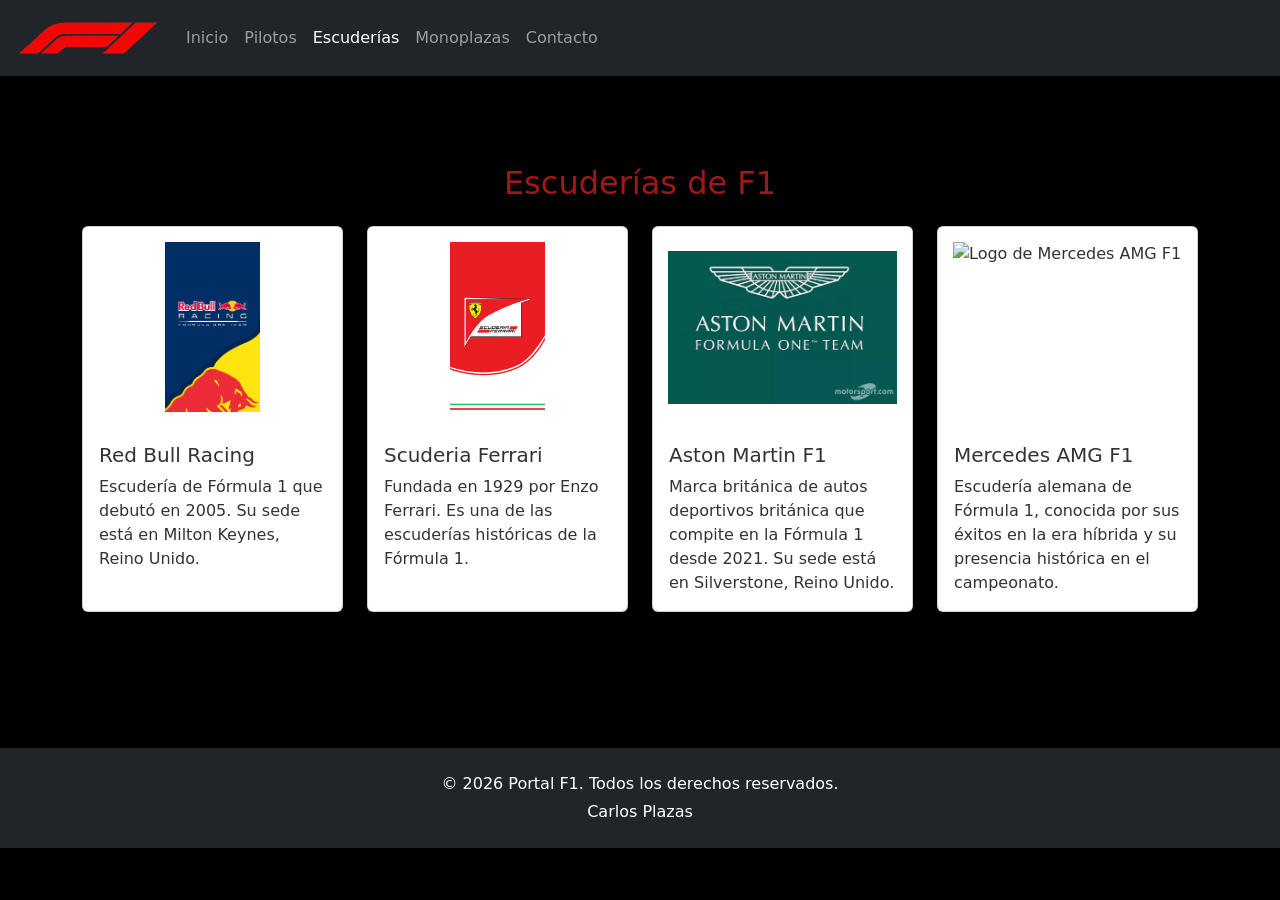
==== escuderias.html @ 2a13f6a0 "Add files via upload" ====
<!DOCTYPE html>
<html lang="es">

<head>
    <meta charset="utf-8">
    <meta name="viewport" content="width=device-width, initial-scale=1">
    <title>Escuderías - Portal F1</title>

    <link href="https://cdn.jsdelivr.net/npm/bootstrap@5.3.8/dist/css/bootstrap.min.css"
        rel="stylesheet"
        integrity="sha384-sRIl4kxILFvY47J16cr9ZwB07vP4J8+LH7qKQnuqkuIAvNWLzeN8tE5YBujZqJLB"
        crossorigin="anonymous">

    <link rel="stylesheet" href="css/estilos.css">
</head>

<body>

    <!-- Menú -->
    <nav class="navbar navbar-expand-lg bg-dark sticky-top" data-bs-theme="dark">
        <div class="container-fluid">

            <a class="navbar-brand" href="index.html">
                <img src="img/Logo-F1.png" alt="Logo F1" height="50">
            </a>

            <button class="navbar-toggler" type="button"
                data-bs-toggle="collapse"
                data-bs-target="#navbarSupportedContent"
                aria-controls="navbarSupportedContent"
                aria-expanded="false"
                aria-label="Toggle navigation">
                <span class="navbar-toggler-icon"></span>
            </button>

            <div class="collapse navbar-collapse" id="navbarSupportedContent">
                <ul class="navbar-nav me-auto mb-2 mb-lg-0">

                    <li class="nav-item">
                        <a class="nav-link" href="index.html">Inicio</a>
                    </li>

                    <li class="nav-item">
                        <a class="nav-link" href="pilotos.html">Pilotos</a>
                    </li>

                    <li class="nav-item">
                        <a class="nav-link active" aria-current="page"
                            href="escuderias.html">Escuderías</a>
                    </li>

                    <li class="nav-item">
                        <a class="nav-link" href="automoviles.html">Monoplazas</a>
                    </li>

                    <li class="nav-item">
                        <a class="nav-link" href="contacto.html">Contacto</a>
                    </li>

                </ul>
            </div>
        </div>
    </nav>

    <!-- Escuderías -->
    <section id="escuderias">
        <div class="container py-5">

            <h2 class="text-center mb-4">Escuderías de F1</h2>

            <div class="row row-cols-1 row-cols-md-2 row-cols-lg-4 g-4">

                <div class="col">
                    <div class="card h-100">
                        <img src="img/reb-bull-F1.jpg"
                            class="card-img-top logo-escuderia"
                            alt="Logo de Red Bull Racing">

                        <div class="card-body">
                            <h5 class="card-title">Red Bull Racing</h5>
                            <p class="card-text">
                                Escudería de Fórmula 1 que debutó en 2005.
                                Su sede está en Milton Keynes, Reino Unido.
                            </p>
                        </div>
                    </div>
                </div>

                <div class="col">
                    <div class="card h-100">
                        <img src="img/ferrari-F1.png"
                            class="card-img-top logo-escuderia"
                            alt="Logo de Scuderia Ferrari">

                        <div class="card-body">
                            <h5 class="card-title">Scuderia Ferrari</h5>
                            <p class="card-text">
                                Fundada en 1929 por Enzo Ferrari.
                                Es una de las escuderías históricas
                                de la Fórmula 1.
                            </p>
                        </div>
                    </div>
                </div>

                <div class="col">
                    <div class="card h-100">
                        <img src="img/aston-F1.webp"
                            class="card-img-top logo-escuderia"
                            alt="Logo de Aston Martin Cognizant F1 Team">

                        <div class="card-body">
                            <h5 class="card-title">Aston Martin F1</h5>
                            <p class="card-text">
                                Marca británica de autos deportivos británica
                                que compite en la Fórmula 1 desde 2021.
                                Su sede está en Silverstone, Reino Unido.
                            </p>
                        </div>
                    </div>
                </div>

                <div class="col">
                    <div class="card h-100">
                        <img src="img/Mercedes-f1.jpg"
                            class="card-img-top logo-escuderia"
                            alt="Logo de Mercedes AMG F1">

                        <div class="card-body">
                            <h5 class="card-title">Mercedes AMG F1</h5>
                            <p class="card-text">
                                Escudería alemana de Fórmula 1, conocida por sus
                éxitos en la era híbrida y su presencia histórica
                en el campeonato.
                            </p>
                        </div>
                    </div>
                </div>

            </div>
        </div>
    </section>

    <!-- Footer -->
    <footer class="bg-dark text-white text-center py-4 mt-5">
        <div class="container">
            <p class="mb-1">© 2026 Portal F1. Todos los derechos reservados.</p>
            <p class="mb-0">Carlos Plazas</p>
        </div>
    </footer>

    <script src="https://cdn.jsdelivr.net/npm/bootstrap@5.3.8/dist/js/bootstrap.bundle.min.js"></script>

</body>
</html>
---- css/estilos.css ----
/* General */
body {
    color: rgb(165, 23, 23);
    background-color: black;
}

/* Inicio */
#inicio {
    padding: 100px 0;
    background-color: black;
    color: rgb(165, 23, 23);
}

#inicio h1 {
    color: rgb(165, 23, 23);
}

#inicio p {
    max-width: 850px;
    margin-left: auto;
    margin-right: auto;
    line-height: 1.7;
}

/* Imágenes */
.card-img-top {
    width: 100%;
    height: 350px;
    object-fit: cover;
}

/* Pilotos */
#pilotos {
    padding: 40px 0;
    background-color: black;
    color: rgb(165, 23, 23);
}

#pilotos .card {
    height: 100%;
    overflow: hidden;
    background-color: white;
    color: #212529;
}

#pilotos .card-img-top {
    display: block;
    width: 100%;
    height: 280px;
    object-fit: cover;
}

#pilotos .card-body {
    padding: 16px;
    background-color: white;
    color: #212529;
}

/* Escuderías */
#escuderias {
    padding: 40px 0;
}

#escuderias .card {
    height: 100%;
    background-color: white;
    color: #333;
}

#escuderias .logo-escuderia {
    display: block;
    width: 100%;
    height: 200px;
    object-fit: contain;
    padding: 15px;
    background-color: white;
}

/* Footer */
footer {
    padding: 20px;
    background-color: black;
    color: rgb(165, 23, 23);
}

/* Monoplazas */
#automoviles {
    padding: 40px 0;
    background-color: black;
    color: rgb(165, 23, 23);
}

#automoviles .card {
    height: 100%;
    background-color: white;
    color: #212529;
}

#automoviles .card-img-top {
    width: 100%;
    height: 280px;
    object-fit: cover;
}

/* Contacto */
#contacto {
    padding: 40px 0;
    background-color: black;
    color: rgb(165, 23, 23);
}

#contacto .form-label {
    color: rgb(165, 23, 23);
}

#contacto .form-control,
#contacto .form-select {
    background-color: white;
    color: #212529;
}

#contacto .btn-danger {
    background-color: rgb(165, 23, 23);
    border-color: rgb(165, 23, 23);
}
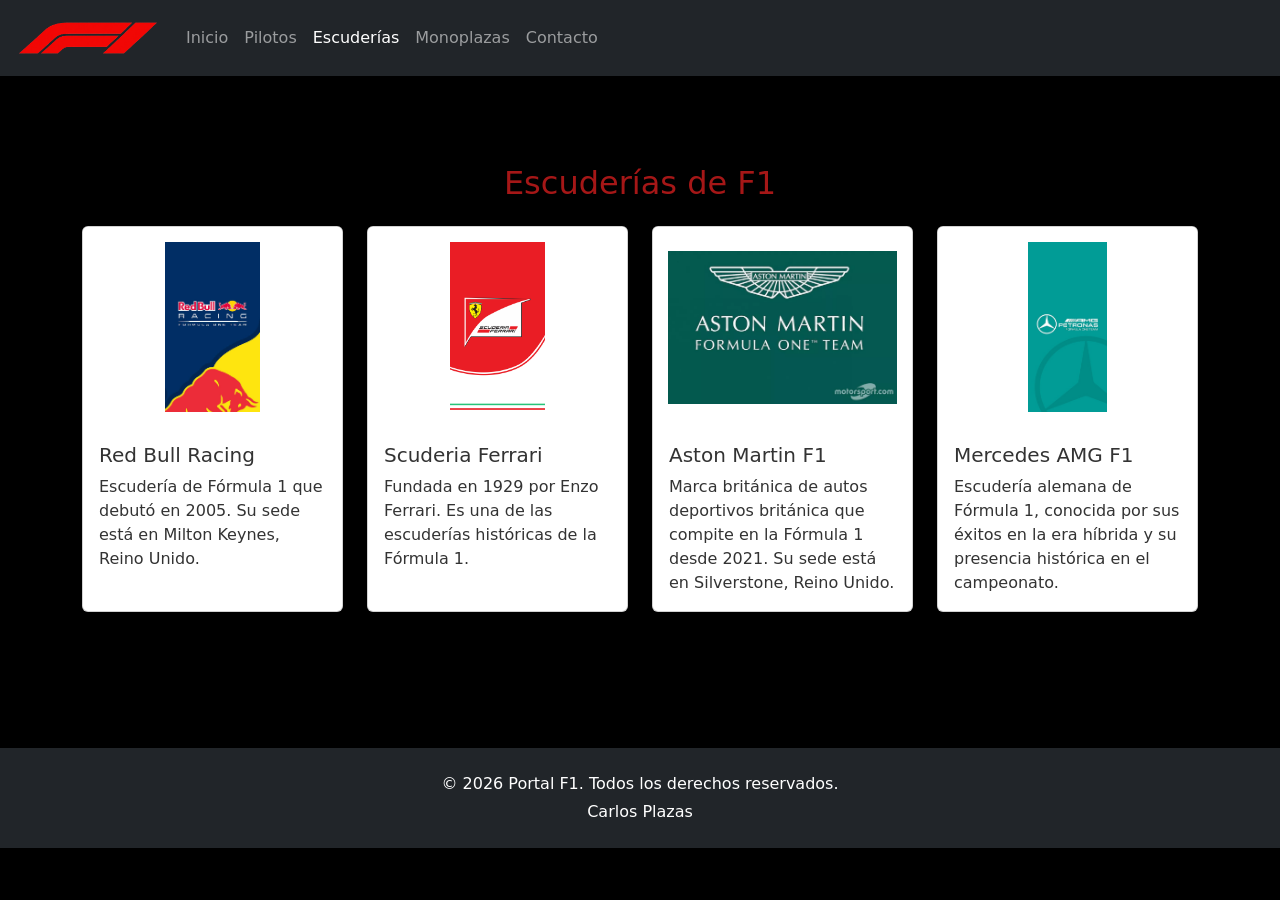
==== commit 0aace1dd: "Arreglo logo Mercedes" ====
--- a/escuderias.html
+++ b/escuderias.html
@@ -123,7 +123,7 @@
 
                 <div class="col">
                     <div class="card h-100">
-                        <img src="img/Mercedes-f1.jpg"
+                        <img src="img/mercedes-f1.jpg"
                             class="card-img-top logo-escuderia"
                             alt="Logo de Mercedes AMG F1">
 
